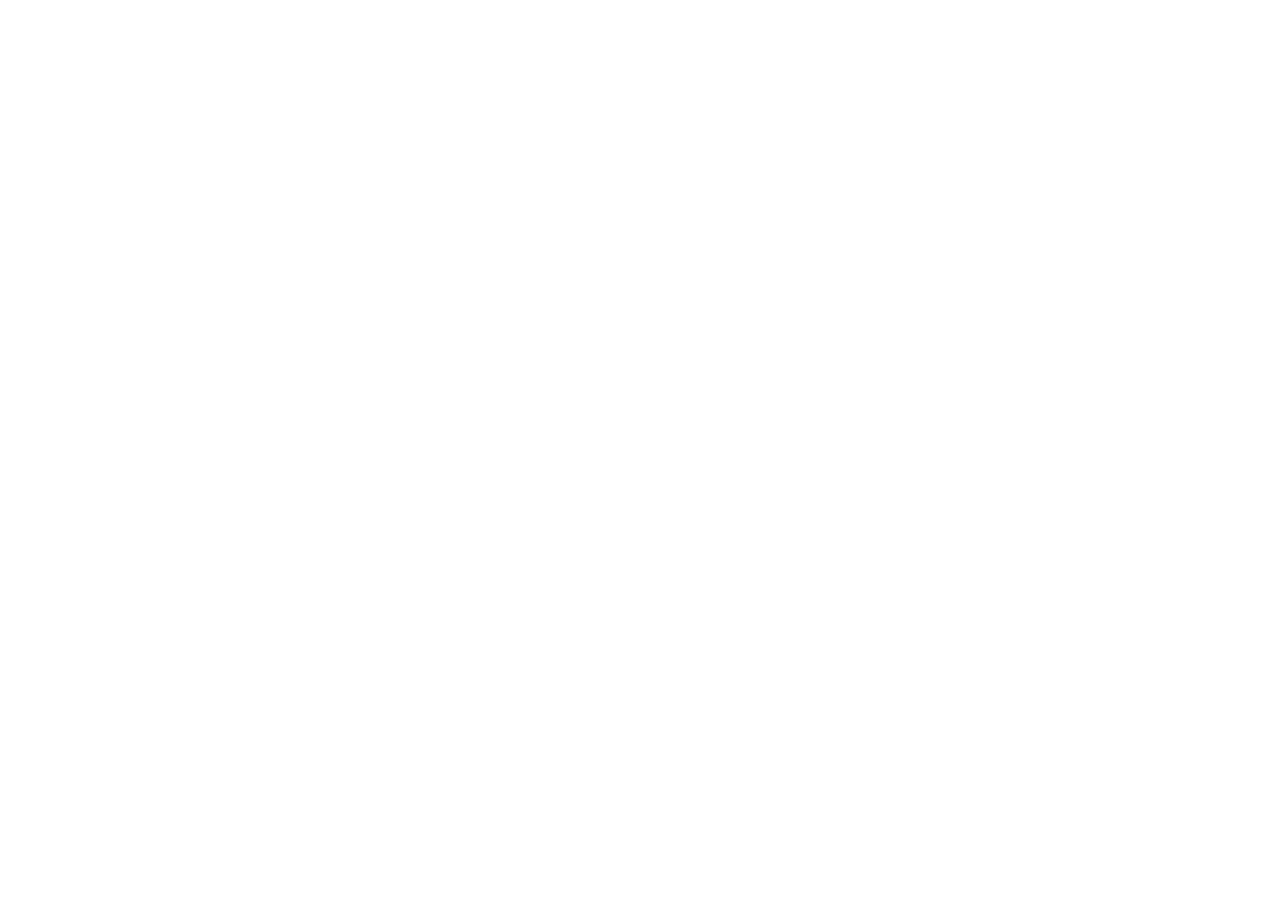
==== practice2_project/index.html @ 369f83b4 "practice 2 : initialization" ====
<!DOCTYPE html>
<html lang="en">
<head>
    <meta charset="UTF-8">
    <meta name="viewport" content="width=device-width, initial-scale=1.0">
    <title>Document</title>
</head>
<body>
    
</body>
</html>
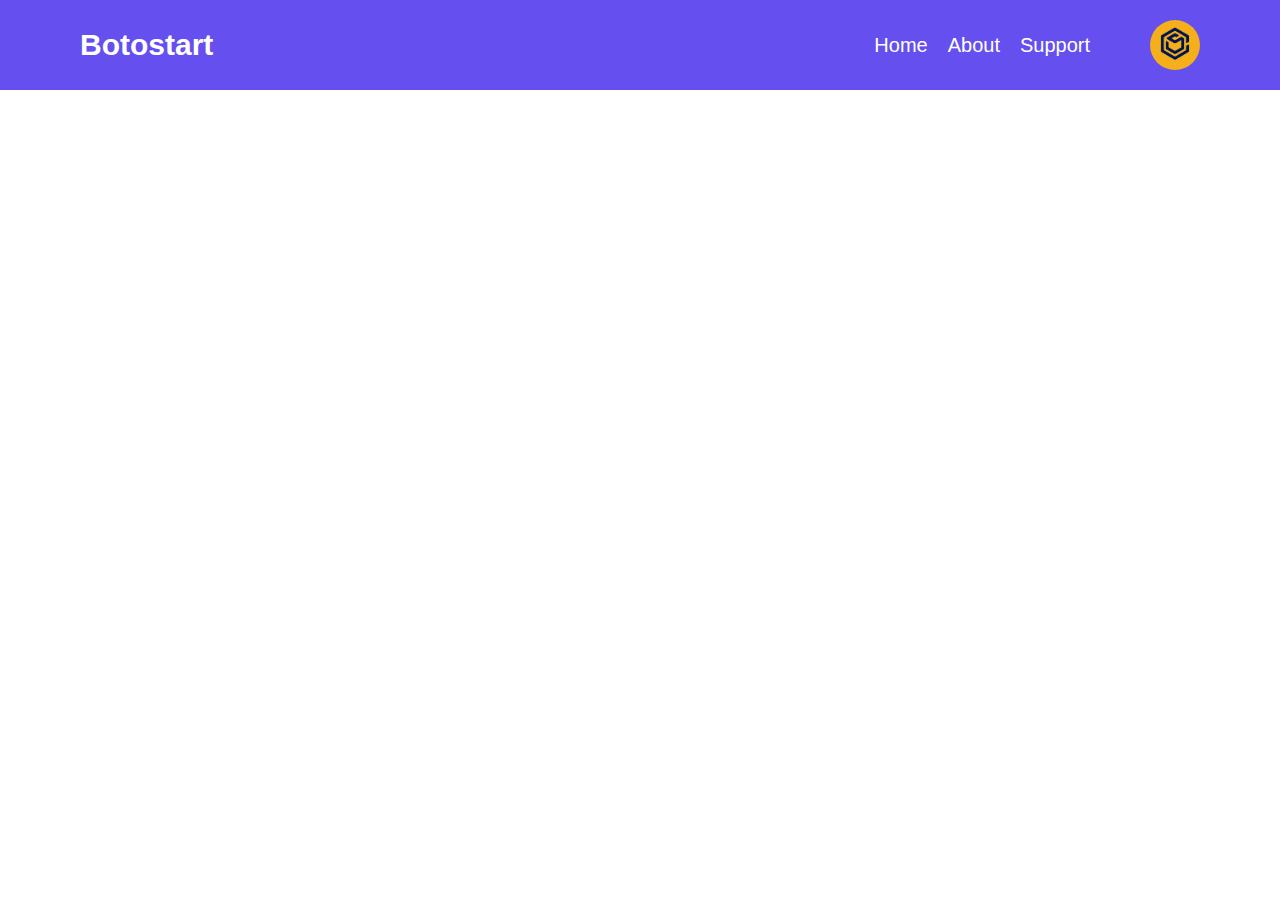
==== commit bc1700ca: "practice 2 : handle header" ====
--- a/practice2_project/index.html
+++ b/practice2_project/index.html
@@ -4,8 +4,21 @@
     <meta charset="UTF-8">
     <meta name="viewport" content="width=device-width, initial-scale=1.0">
     <title>Document</title>
+    <link rel="stylesheet" href="styles/css/style.css">
 </head>
 <body>
-    
+    <header>
+        <div class="header-left">
+            <span class="header-left__text">Botostart</span>
+        </div>
+        <div class="header-right">
+            <nav class="header-right-nav">
+                <a class="header-right-nav__item" href="#">Home</a>
+                <a class="header-right-nav__item" href="#">About</a>
+                <a class="header-right-nav__item" href="#">Support</a>
+            </nav>
+            <img class="header-right__icon" src="Logo.png" alt="logo image">
+        </div>
+    </header>
 </body>
 </html>--- a/practice2_project/styles/css/style.css
+++ b/practice2_project/styles/css/style.css
@@ -0,0 +1,58 @@
+html {
+  font-size: 10px;
+}
+
+* {
+  padding: 0;
+  margin: 0;
+  font-family: "Franklin Gothic Medium", "Arial Narrow", Arial, sans-serif;
+  box-sizing: border-box;
+}
+
+body {
+  font-size: 1.6rem;
+}
+
+header {
+  background-color: #654fef;
+  display: flex;
+  justify-content: space-between;
+  padding: 2rem 8rem;
+}
+
+.header-left {
+  display: flex;
+  align-items: center;
+}
+.header-left .header-left__text {
+  color: white;
+  font-weight: bold;
+  font-size: 3rem;
+}
+
+.header-right {
+  display: flex;
+  align-items: center;
+}
+.header-right .header-right__icon {
+  width: 5rem;
+  border-radius: 100%;
+}
+
+.header-right-nav {
+  margin-right: 6rem;
+  display: flex;
+  gap: 0 2rem;
+}
+.header-right-nav .header-right-nav__item {
+  text-decoration: none;
+  transition: all ease-in 0.12s;
+  color: white;
+  font-weight: 100;
+  font-size: 2rem;
+}
+.header-right-nav .header-right-nav__item:hover {
+  color: rgb(27, 27, 27);
+}
+
+/*# sourceMappingURL=style.css.map */
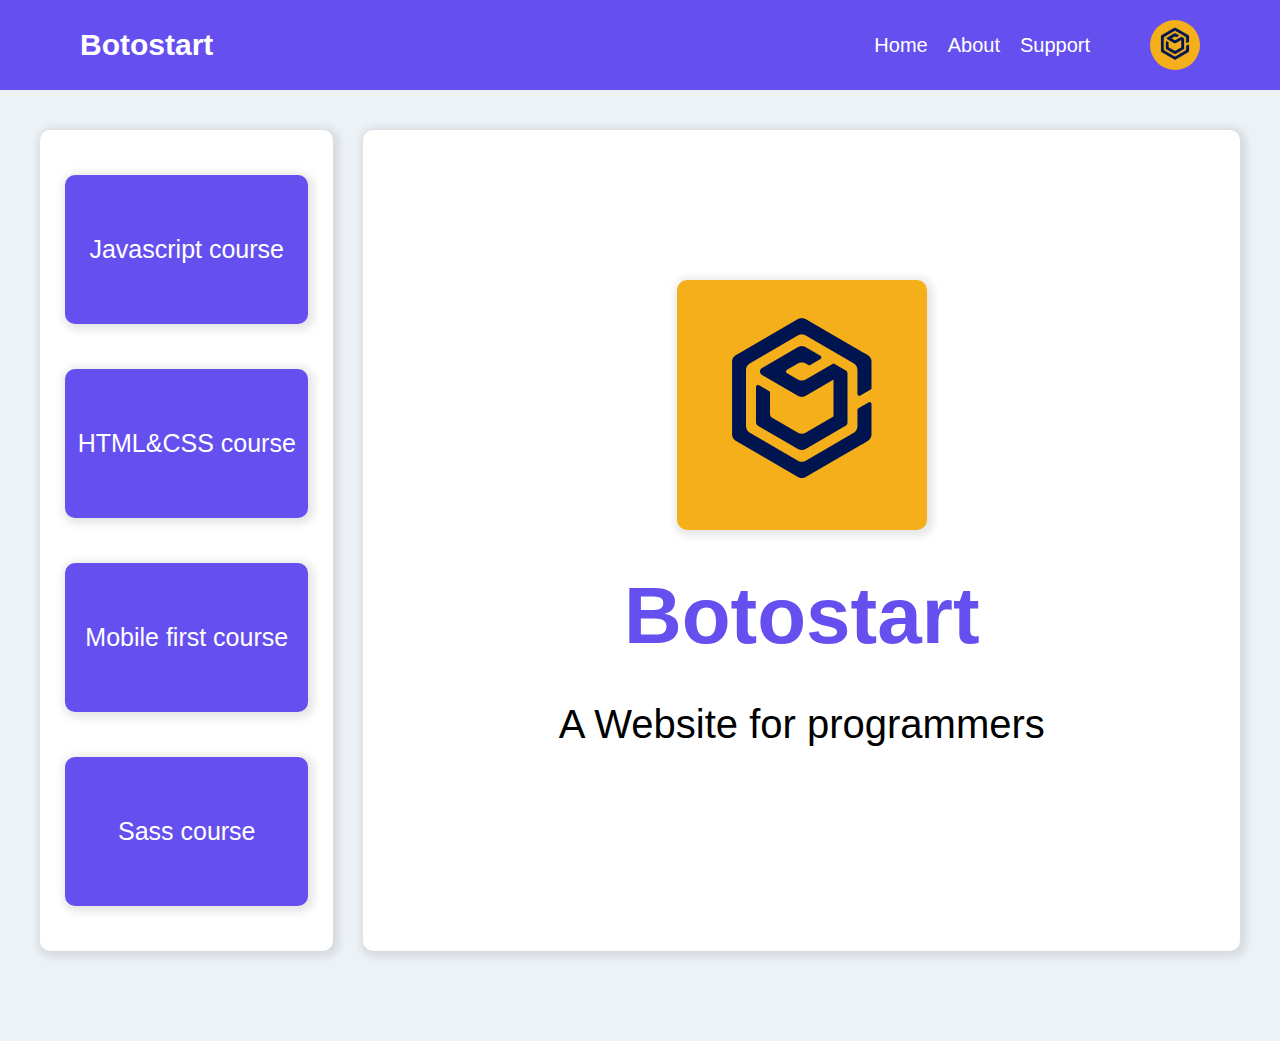
==== commit 2558b8b4: "practice 2 : handle main-left and main-right" ====
--- a/practice2_project/index.html
+++ b/practice2_project/index.html
@@ -17,8 +17,48 @@
                 <a class="header-right-nav__item" href="#">About</a>
                 <a class="header-right-nav__item" href="#">Support</a>
             </nav>
-            <img class="header-right__icon" src="Logo.png" alt="logo image">
+            <img class="header-right__icon" src="Logo.png" alt="logo image" />
+            <div class="hamburger-menu">
+                <span></span>
+                <span></span>
+                <span></span>
+            </div>
         </div>
     </header>
+    <main class="main">
+        <div class="main-top-container">
+            <div class="main-left">
+                <a class="main-left__item" href="#">
+                    Javascript course
+                </a>
+                <a class="main-left__item" href="#">
+                    HTML&CSS course
+                </a>
+                <a class="main-left__item" href="#">
+                    Mobile first course
+                </a>
+                <a class="main-left__item" href="#">
+                    Sass course
+                </a>
+            </div>
+            <div class="main-right">
+                <img class="main-right__image" src="Logo.png" alt="logo image" />
+                <h1 class="main-right__title">
+                    Botostart
+                </h1>
+                <p class="main-right__description">
+                    A Website for programmers
+                </p>
+            </div>
+        </div>
+
+    </main>
+
+
+    <br>
+    <br>
+    <br>
+    <br>
+    <br>
 </body>
 </html>--- a/practice2_project/styles/css/style.css
+++ b/practice2_project/styles/css/style.css
@@ -11,6 +11,7 @@
 
 body {
   font-size: 1.6rem;
+  background-color: #edf2f7;
 }
 
 header {
@@ -25,7 +26,7 @@
   align-items: center;
 }
 .header-left .header-left__text {
-  color: white;
+  color: #fff;
   font-weight: bold;
   font-size: 3rem;
 }
@@ -47,7 +48,7 @@
 .header-right-nav .header-right-nav__item {
   text-decoration: none;
   transition: all ease-in 0.12s;
-  color: white;
+  color: #fff;
   font-weight: 100;
   font-size: 2rem;
 }
@@ -55,4 +56,134 @@
   color: rgb(27, 27, 27);
 }
 
+.hamburger-menu {
+  display: flex;
+  flex-direction: column;
+  gap: 4px 0;
+  cursor: pointer;
+  display: none;
+}
+.hamburger-menu span {
+  width: 2.5rem;
+  height: 0.3rem;
+  background-color: #fff;
+  border-radius: 0.3rem;
+}
+
+main {
+  padding-top: 4rem;
+}
+main .main-top-container {
+  display: flex;
+  justify-content: space-between;
+  padding: 0 4rem;
+}
+
+.main-left {
+  padding: 4.5rem 2.5rem;
+  background-color: #fff;
+  display: flex;
+  flex-direction: column;
+  gap: 4.5rem 0;
+  width: 25%;
+  border-radius: 1rem;
+  -webkit-box-shadow: 2px 2px 8px 4px rgba(0, 0, 0, 0.1);
+  -moz-box-shadow: 2px 2px 8px 4px rgba(0, 0, 0, 0.1);
+  box-shadow: 2px 2px 8px 4px rgba(0, 0, 0, 0.1);
+}
+.main-left .main-left__item {
+  background-color: #654fef;
+  width: 100%;
+  text-align: center;
+  padding: 6rem 0;
+  text-decoration: none;
+  border-radius: 1rem;
+  color: #fff;
+  font-weight: 100;
+  font-size: 2.5rem;
+  -webkit-box-shadow: 2px 2px 8px 4px rgba(0, 0, 0, 0.1);
+  -moz-box-shadow: 2px 2px 8px 4px rgba(0, 0, 0, 0.1);
+  box-shadow: 2px 2px 8px 4px rgba(0, 0, 0, 0.1);
+}
+
+.main-right {
+  background-color: #fff;
+  padding: 15rem 0;
+  width: 75%;
+  margin-left: 3rem;
+  border-radius: 1rem;
+  display: flex;
+  flex-direction: column;
+  gap: 4rem 0;
+  align-items: center;
+  -webkit-box-shadow: 2px 2px 8px 4px rgba(0, 0, 0, 0.1);
+  -moz-box-shadow: 2px 2px 8px 4px rgba(0, 0, 0, 0.1);
+  box-shadow: 2px 2px 8px 4px rgba(0, 0, 0, 0.1);
+}
+.main-right .main-right__image {
+  width: 25rem;
+  border-radius: 1rem;
+  -webkit-box-shadow: 2px 2px 8px 4px rgba(0, 0, 0, 0.1);
+  -moz-box-shadow: 2px 2px 8px 4px rgba(0, 0, 0, 0.1);
+  box-shadow: 2px 2px 8px 4px rgba(0, 0, 0, 0.1);
+}
+.main-right .main-right__title {
+  color: #654fef;
+  font-weight: bold;
+  font-size: 8rem;
+}
+.main-right .main-right__description {
+  font-size: 4rem;
+}
+
+@media screen and (max-width: 1200px) {
+  main {
+    padding-top: 4rem;
+  }
+  main .container {
+    flex-direction: column-reverse;
+  }
+  .main-left {
+    display: grid;
+    grid-template-columns: repeat(2, 1fr);
+    gap: 2rem;
+    width: 100%;
+  }
+  .main-left .main-left__item {
+    padding: 2rem 1rem;
+    font-size: 2rem;
+  }
+  .main-right {
+    margin: 0 0 2rem 0;
+    width: 100%;
+    padding: 2rem;
+    text-align: center;
+  }
+  .main-right .main-right__image {
+    width: 20rem;
+  }
+  .main-right .main-right__title {
+    color: #654fef;
+    font-weight: bold;
+    font-size: 5rem;
+  }
+  .main-right .main-right__description {
+    font-size: 2.5rem;
+  }
+}
+@media screen and (max-width: 728px) {
+  .header-right-nav {
+    display: none;
+  }
+  .header-right__icon {
+    display: none;
+  }
+}
+@media screen and (max-width: 520px) {
+  .main-left {
+    display: flex;
+    flex-direction: column;
+  }
+}
+
 /*# sourceMappingURL=style.css.map */
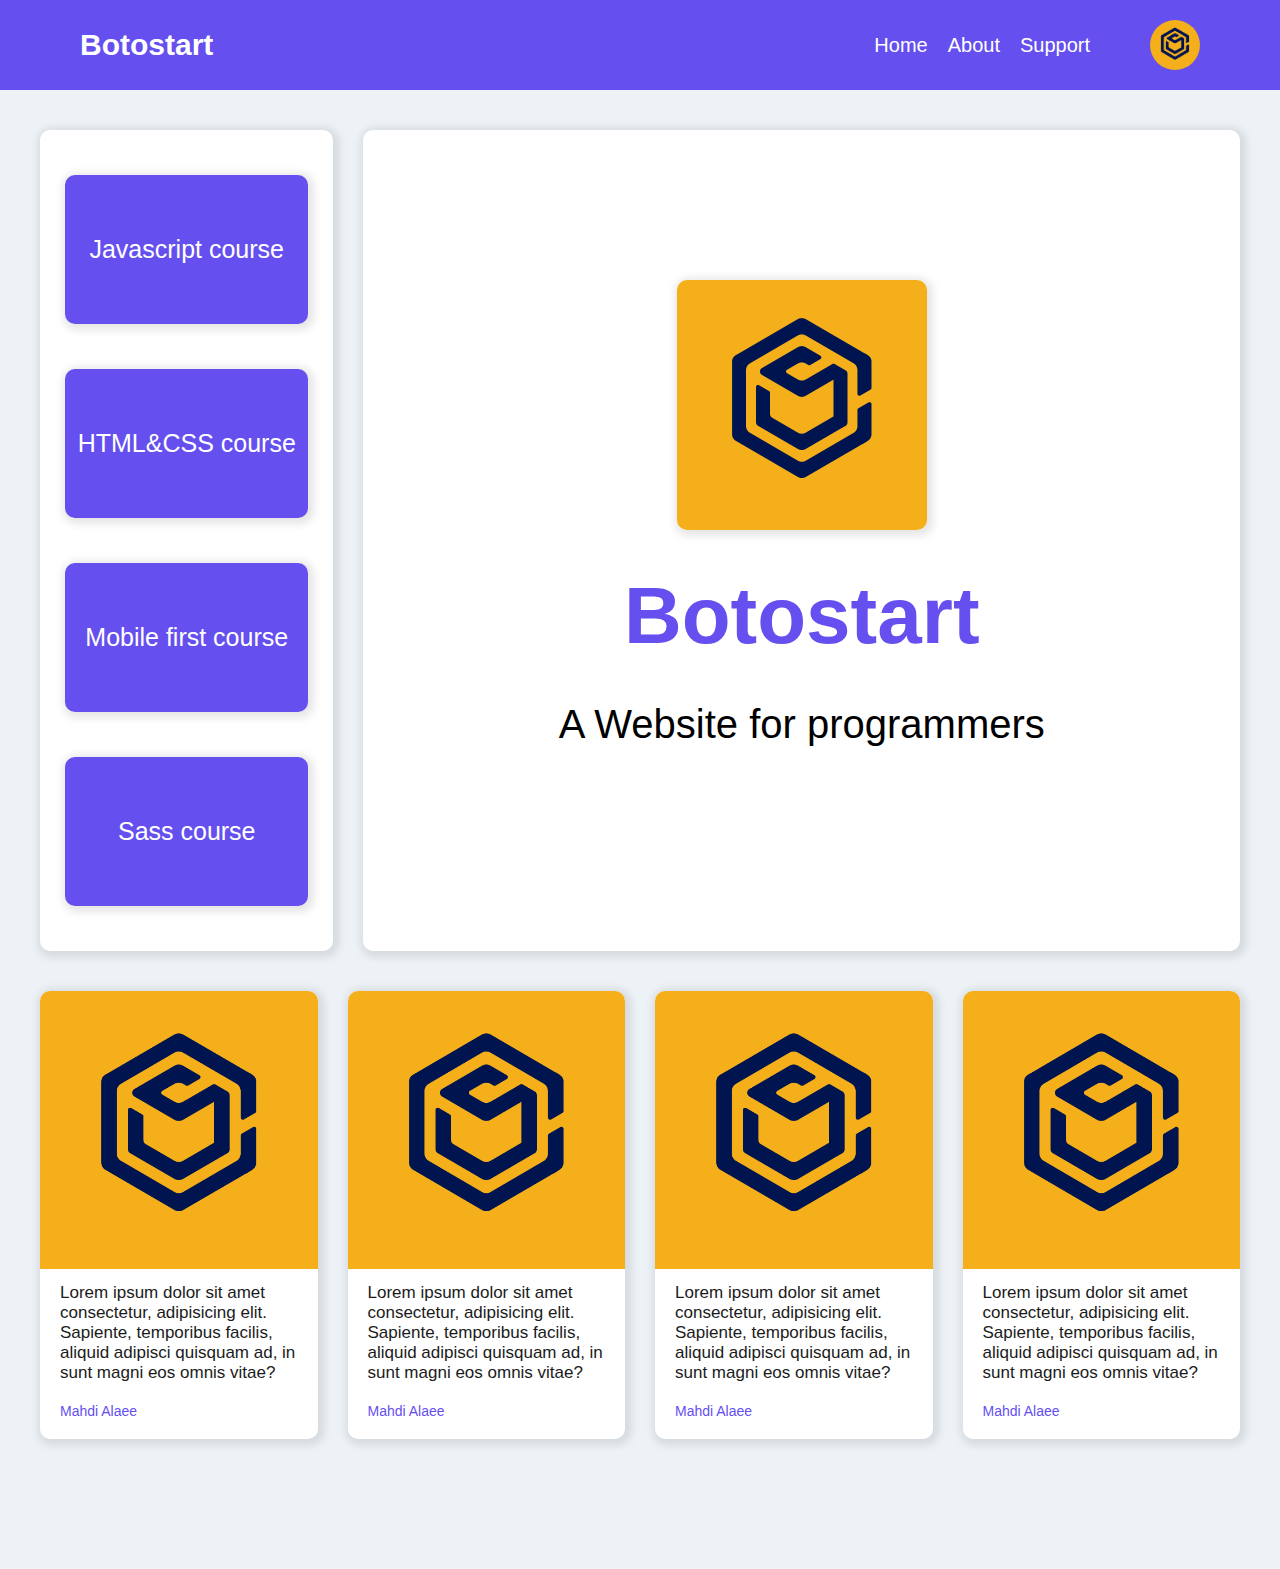
==== commit e5aa1723: "practice 2 : handle cards" ====
--- a/practice2_project/index.html
+++ b/practice2_project/index.html
@@ -1,11 +1,13 @@
 <!DOCTYPE html>
 <html lang="en">
+
 <head>
     <meta charset="UTF-8">
     <meta name="viewport" content="width=device-width, initial-scale=1.0">
     <title>Document</title>
     <link rel="stylesheet" href="styles/css/style.css">
 </head>
+
 <body>
     <header>
         <div class="header-left">
@@ -28,37 +30,50 @@
     <main class="main">
         <div class="main-top-container">
             <div class="main-left">
-                <a class="main-left__item" href="#">
-                    Javascript course
-                </a>
-                <a class="main-left__item" href="#">
-                    HTML&CSS course
-                </a>
-                <a class="main-left__item" href="#">
-                    Mobile first course
-                </a>
-                <a class="main-left__item" href="#">
-                    Sass course
-                </a>
+                <a class="main-left__item" href="#"> Javascript course </a>
+                <a class="main-left__item" href="#"> HTML&CSS course </a>
+                <a class="main-left__item" href="#"> Mobile first course </a>
+                <a class="main-left__item" href="#"> Sass course </a>
             </div>
             <div class="main-right">
                 <img class="main-right__image" src="Logo.png" alt="logo image" />
-                <h1 class="main-right__title">
-                    Botostart
-                </h1>
-                <p class="main-right__description">
-                    A Website for programmers
-                </p>
+                <h1 class="main-right__title"> Botostart </h1>
+                <p class="main-right__description"> A Website for programmers </p>
             </div>
         </div>
-
+        <div class="main-carts-container">
+            <div class="card">
+                <img class="card__image" src="Logo.png" alt="card image" />
+                <h3 class="card__title">Lorem ipsum dolor sit amet consectetur, adipisicing elit. Sapiente, temporibus
+                    facilis, aliquid adipisci quisquam ad, in sunt magni eos omnis vitae?</h3>
+                <p class="card__text">Mahdi Alaee</p>
+            </div>
+            <div class="card">
+                <img class="card__image" src="Logo.png" alt="card image" />
+                <h3 class="card__title">Lorem ipsum dolor sit amet consectetur, adipisicing elit. Sapiente, temporibus
+                    facilis, aliquid adipisci quisquam ad, in sunt magni eos omnis vitae?</h3>
+                <p class="card__text">Mahdi Alaee</p>
+            </div>
+            <div class="card">
+                <img class="card__image" src="Logo.png" alt="card image" />
+                <h3 class="card__title">Lorem ipsum dolor sit amet consectetur, adipisicing elit. Sapiente, temporibus
+                    facilis, aliquid adipisci quisquam ad, in sunt magni eos omnis vitae?</h3>
+                <p class="card__text">Mahdi Alaee</p>
+            </div>
+            <div class="card">
+                <img class="card__image" src="Logo.png" alt="card image" />
+                <h3 class="card__title">Lorem ipsum dolor sit amet consectetur, adipisicing elit. Sapiente, temporibus
+                    facilis, aliquid adipisci quisquam ad, in sunt magni eos omnis vitae?</h3>
+                <p class="card__text">Mahdi Alaee</p>
+            </div>
+        </div>
+        </div>
     </main>
-
-
     <br>
     <br>
     <br>
     <br>
     <br>
 </body>
+
 </html>--- a/practice2_project/styles/css/style.css
+++ b/practice2_project/styles/css/style.css
@@ -136,11 +136,45 @@
   font-size: 4rem;
 }
 
+.main-carts-container {
+  display: grid;
+  grid-template-columns: repeat(4, 1fr);
+  gap: 3rem;
+  padding: 0 4rem;
+  margin: 4rem 0;
+}
+
+.card {
+  background-color: #fff;
+  border-radius: 1rem;
+  overflow: hidden;
+  -webkit-box-shadow: 2px 2px 8px 4px rgba(0, 0, 0, 0.1);
+  -moz-box-shadow: 2px 2px 8px 4px rgba(0, 0, 0, 0.1);
+  box-shadow: 2px 2px 8px 4px rgba(0, 0, 0, 0.1);
+}
+.card .card__image {
+  width: 100%;
+  margin-bottom: 1rem;
+}
+.card .card__title {
+  padding: 0 2rem;
+  color: rgb(27, 27, 27);
+  font-weight: 100;
+  font-size: 1.7rem;
+}
+.card .card__text {
+  padding: 0 2rem;
+  margin: 2rem 0;
+  color: #654fef;
+  font-weight: 400;
+  font-size: 1.4rem;
+}
+
 @media screen and (max-width: 1200px) {
   main {
     padding-top: 4rem;
   }
-  main .container {
+  main .main-top-container {
     flex-direction: column-reverse;
   }
   .main-left {
@@ -170,6 +204,9 @@
   .main-right .main-right__description {
     font-size: 2.5rem;
   }
+  .main-carts-container {
+    grid-template-columns: repeat(3, 1fr);
+  }
 }
 @media screen and (max-width: 728px) {
   .header-right-nav {
@@ -177,6 +214,9 @@
   }
   .header-right__icon {
     display: none;
+  }
+  .main-carts-container {
+    grid-template-columns: repeat(2, 1fr);
   }
 }
 @media screen and (max-width: 520px) {
@@ -184,6 +224,9 @@
     display: flex;
     flex-direction: column;
   }
+  .main-carts-container {
+    grid-template-columns: 1fr;
+  }
 }
 
 /*# sourceMappingURL=style.css.map */
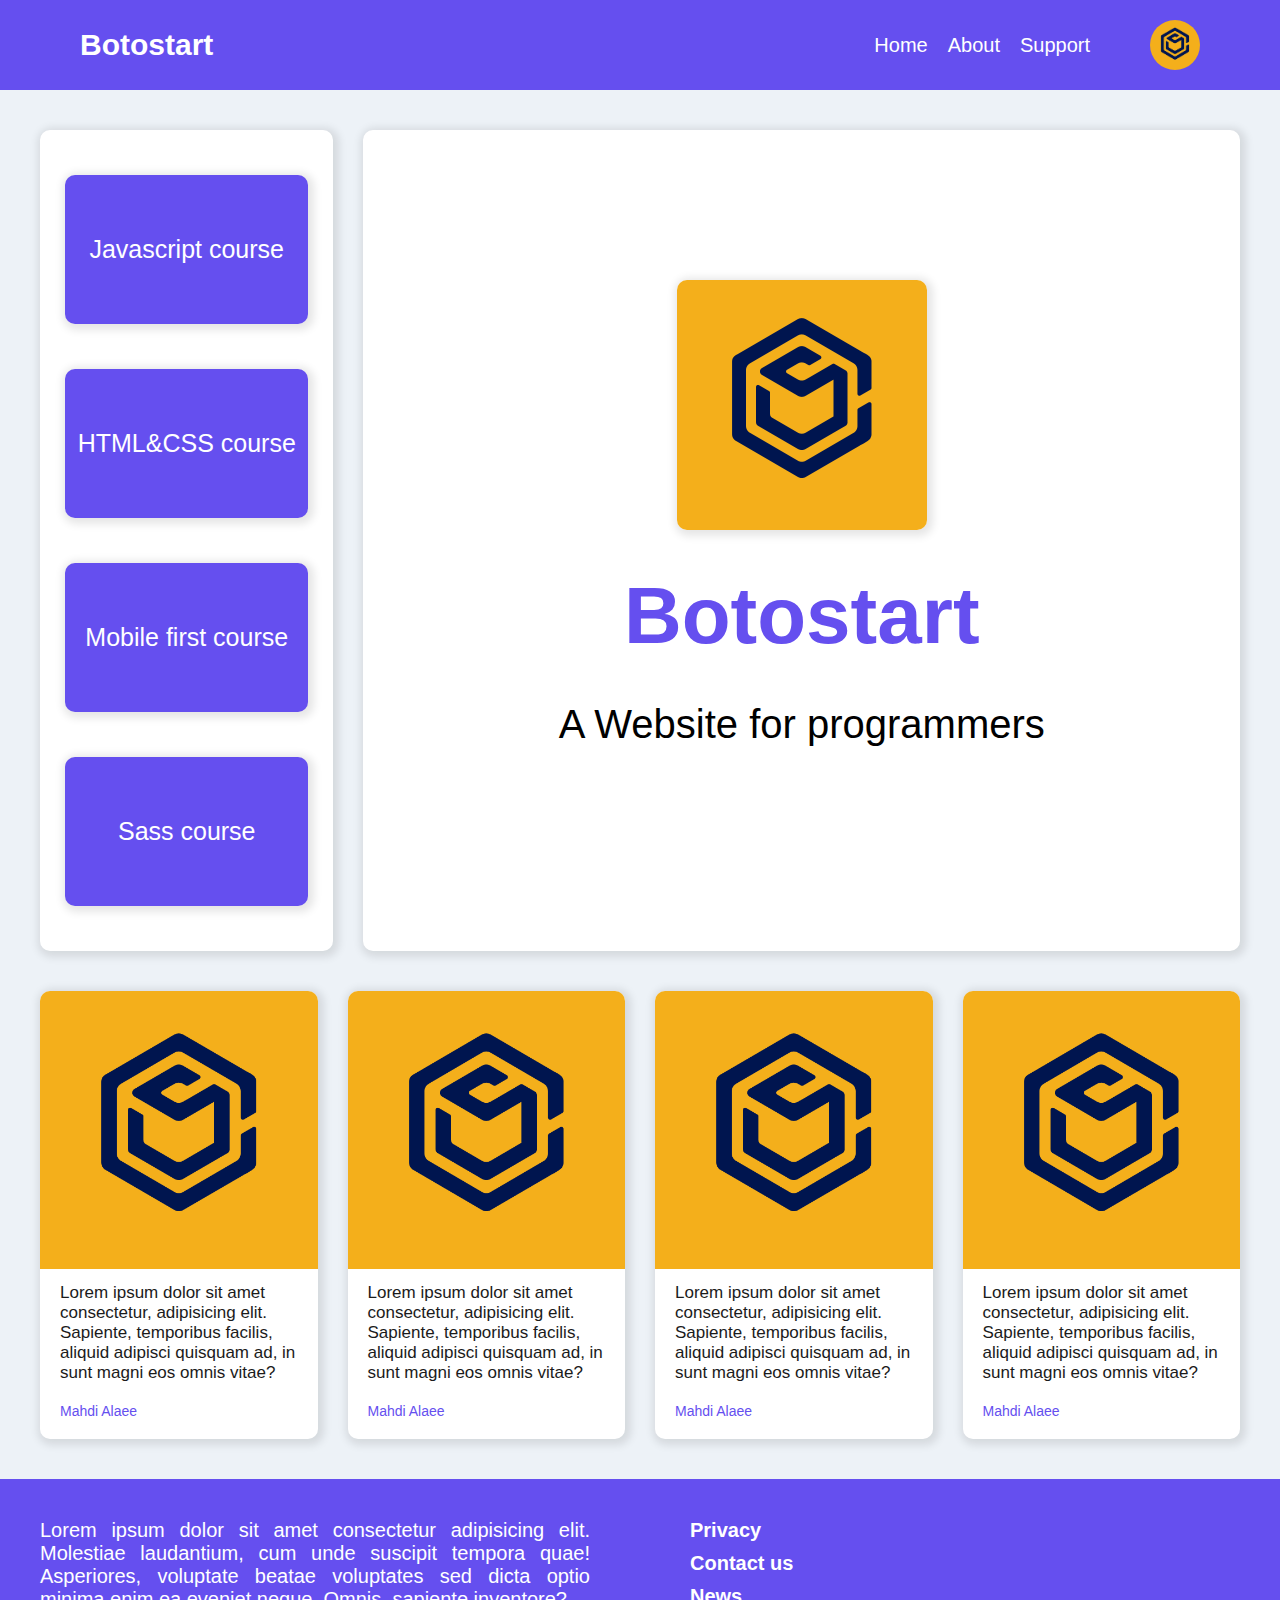
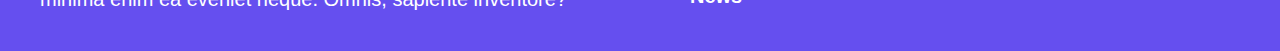
==== commit 680ba939: "practice 2 : handle footer" ====
--- a/practice2_project/index.html
+++ b/practice2_project/index.html
@@ -69,11 +69,22 @@
         </div>
         </div>
     </main>
-    <br>
-    <br>
-    <br>
-    <br>
-    <br>
+    <footer>
+        <p class="footer__summary">Lorem ipsum dolor sit amet consectetur adipisicing elit. Molestiae laudantium, cum
+            unde suscipit tempora quae! Asperiores, voluptate beatae voluptates sed dicta optio minima enim ea eveniet
+            neque. Omnis, sapiente inventore?</p>
+        <ul class="footer__links">
+            <li class="footer__link-item">
+                <a class="footer__link" href="#">Privacy</a>
+            </li>
+            <li class="footer__link-item">
+                <a class="footer__link" href="#">Contact us</a>
+            </li>
+            <li class="footer__link-item">
+                <a class="footer__link" href="#">News</a>
+            </li>
+        </ul>
+    </footer>
 </body>
 
 </html>--- a/practice2_project/styles/css/style.css
+++ b/practice2_project/styles/css/style.css
@@ -170,6 +170,35 @@
   font-size: 1.4rem;
 }
 
+footer {
+  background-color: #654fef;
+  display: grid;
+  grid-template-columns: repeat(2, 1fr);
+  gap: 10rem;
+  padding: 4rem;
+}
+footer .footer__summary {
+  text-align: justify;
+  color: #fff;
+  font-weight: 100;
+  font-size: 2rem;
+}
+footer .footer__links {
+  display: flex;
+  flex-direction: column;
+  gap: 1rem;
+}
+footer .footer__link-item {
+  list-style: none;
+}
+footer .footer__link {
+  font-weight: bold;
+  text-decoration: none;
+  color: #fff;
+  font-weight: bold;
+  font-size: 2rem;
+}
+
 @media screen and (max-width: 1200px) {
   main {
     padding-top: 4rem;
